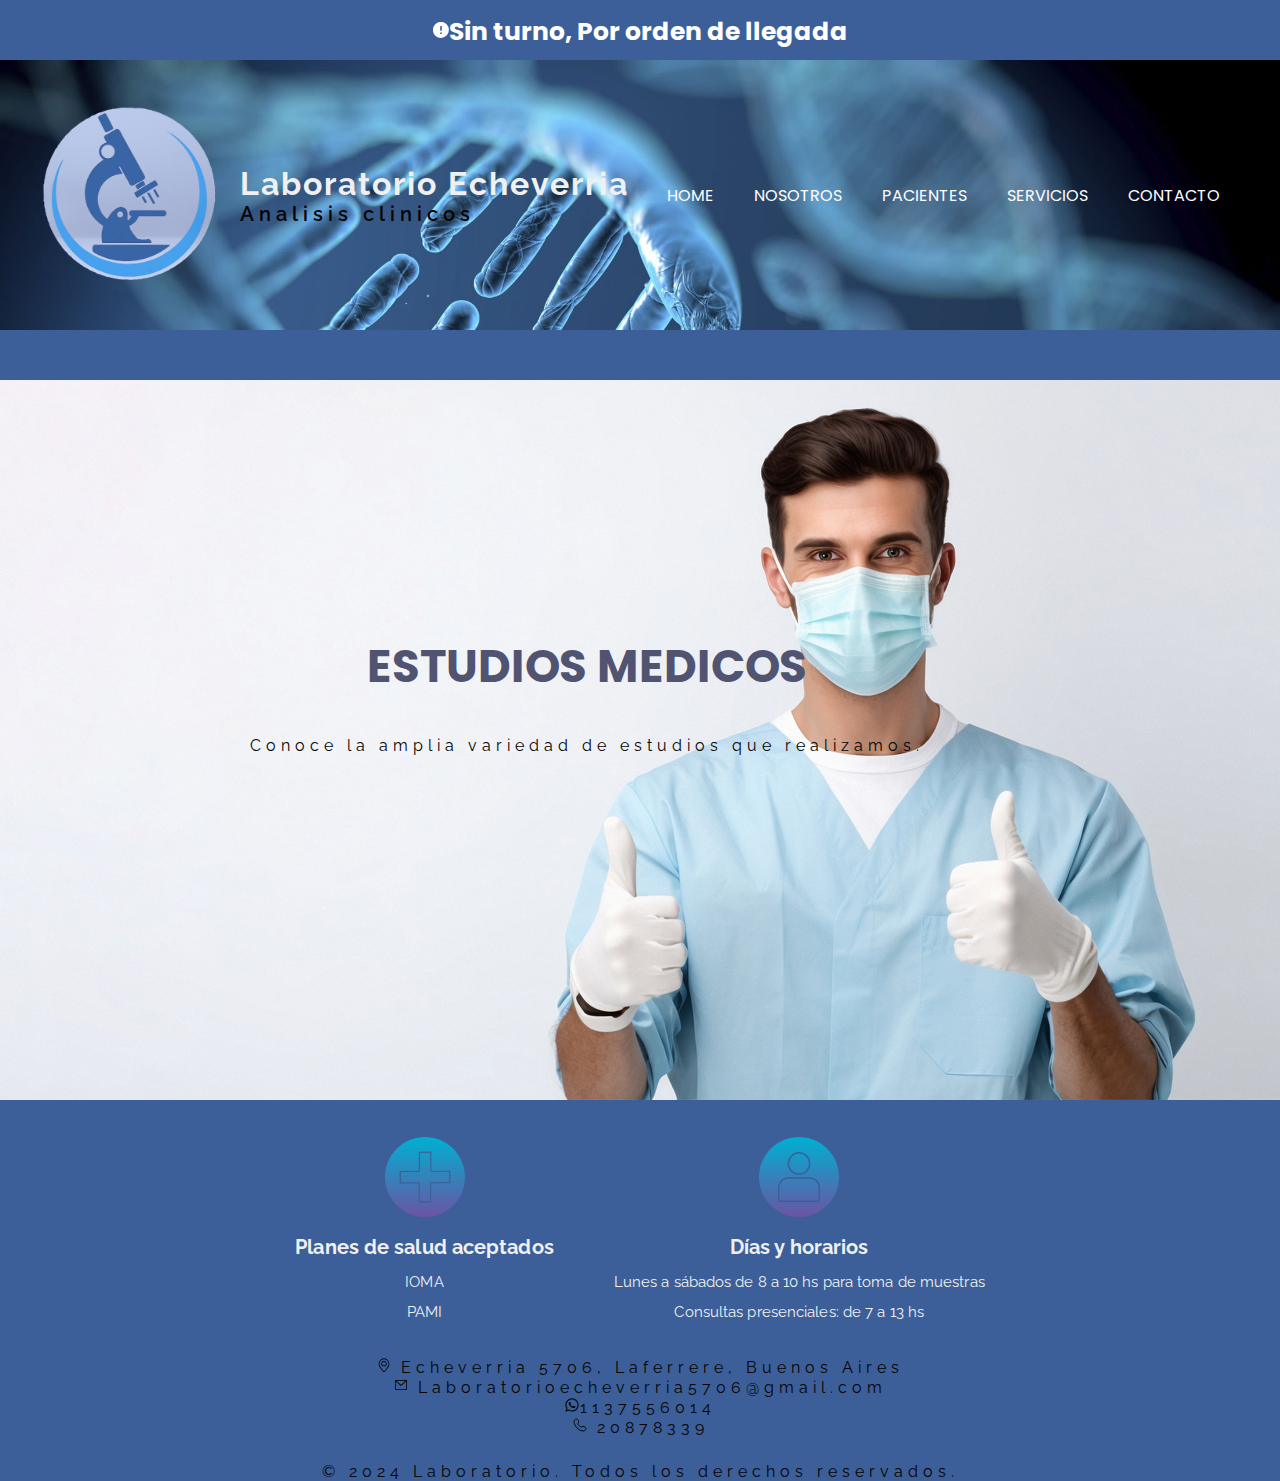
==== index.html @ 4f1d4992 "ultima actualizacion" ====
<!DOCTYPE html>
<html lang="es">

<head>
    <meta charset="UTF-8">
    <meta name="viewport" content="width=device-width, initial-scale=1.0">
    <title>Laboratorio Echeverria</title>
    <link rel="stylesheet" href="./css/style.css">
</head>

<body>
    <div class="purple-banner">
        <svg xmlns="http://www.w3.org/2000/svg" width="1em" height="1em" viewBox="0 0 20 20">
            <path fill="currentColor"
                d="M2.93 17.07A10 10 0 1 1 17.07 2.93A10 10 0 0 1 2.93 17.07M9 5v6h2V5zm0 8v2h2v-2z" />
        </svg><h2>Sin turno, Por orden de llegada</h2>
    </div>
    
    <header>
        <div class="container">
         <img src="img/Logo laboratorio.png" alt="Logo Laboratorio">
        </div>
        <div style="width: 600%;text-align: left;">
            <h1>Laboratorio Echeverria</h1>
            <p style="font-size: 20px; font-weight: 600; text-align: left;">Analisis clinicos</p>
        </div>


        <nav class="navbar">
            <ul>
                <a href="./index.html">
                    <li>HOME</li>
                </a>
                <a href="./NOSOTROS.html">
                    <li>NOSOTROS</li>
                </a>
                <a href="./PACIENTES.html">
                    <li>PACIENTES</li>
                </a>
                <a href="./SERVICIOS.html">
                    <li>SERVICIOS</li>
                </a>
                <a href="CONTACTO.html">
                    <li>CONTACTO</li>
                </a>
            </ul>
        </nav>
    </header>
    <div class="slider-frame">
        
        <ul>
            <li>
                <img src="img/slider 1.jpg" alt="">
                <div class="texto">
                    <h2>ESTUDIOS MEDICOS</h2>
                    <p>
                        Conoce la amplia variedad de estudios que realizamos.
                    </p>
                </div>
            </li>
            <li>
                <img src="img/slider 2.jpg" alt="">
                <div class="texto">
                    <h2>CHEQUEOS PREVENTIVOS</h2>
                    <p>
                        Con el objetivo de detectar enfermedades o problemas de salud antes de que se conviertan en algo más grave.
                        Es recomendable realizar estos chequeos de manera regular
                    </p>
                </div>
            </li>
            <li>
                <img src="img/slider 3.jpg" alt="">
                <div class="texto">
                    <h2>LABORATORIO</h2>
                    <p>
                        Estandar de calidad reconocido
                    </p>
                </div>
            </li>   
        </ul>
    </div>       

    <div class="container"> 
            <div class="imagen-texto">
                <img src="img/planes.png" alt="Planes aceptados">
                <h2>Planes de salud aceptados</h2>
                <p>IOMA<br>PAMI</p>
             </div>
            <div class="imagen-texto">
                <img src="img/dias.png" alt="dias y horarios">
                <h2>Días y horarios</h2>
                <p>Lunes a sábados de 8 a 10 hs para toma de muestras
                <br>Consultas presenciales: de 7 a 13 hs</p>
            </div>
    </div>
        
    <footer>
        <div class="footer-txt">
            <p>
                <svg xmlns="http://www.w3.org/2000/svg" width="1em" height="1em" viewBox="0 0 24 24"><path fill="currentColor" fill-rule="evenodd" d="m12.065 21.243l-.006-.005zm.182-.274a29 29 0 0 0 3.183-3.392c2.04-2.563 3.281-5.09 3.365-7.337a6.8 6.8 0 1 0-13.591 0c.085 2.247 1.327 4.774 3.366 7.337a29 29 0 0 0 3.183 3.392q.166.15.247.218zm-.985 1.165S4 16.018 4 10a8 8 0 1 1 16 0c0 6.018-7.262 12.134-7.262 12.134c-.404.372-1.069.368-1.476 0M12 12.8a2.8 2.8 0 1 0 0-5.6a2.8 2.8 0 0 0 0 5.6m0 1.2a4 4 0 1 1 0-8a4 4 0 0 1 0 8"/></svg> Echeverria 5706, Laferrere, Buenos Aires
                <br>
                <svg xmlns="http://www.w3.org/2000/svg" width="1em" height="1em" viewBox="0 0 20 20"><g fill="currentColor" fill-rule="evenodd" clip-rule="evenodd"><path d="M17 4H3a.5.5 0 0 0-.5.5v11a.5.5 0 0 0 .5.5h14a.5.5 0 0 0 .5-.5v-11A.5.5 0 0 0 17 4M3.5 15V5h13v10z"/><path d="m17.324 4.88l-7.045 6a.5.5 0 0 1-.65-.001l-6.956-6A.5.5 0 0 1 3 4h14a.5.5 0 0 1 .324.88M15.642 5H4.345l5.612 4.841z"/></g></svg> Laboratorioecheverria5706@gmail.com
                <br>

                <svg xmlns="http://www.w3.org/2000/svg" width="1em" height="1em" viewBox="0 0 24 24"><path fill="currentColor" d="M19.05 4.91A9.82 9.82 0 0 0 12.04 2c-5.46 0-9.91 4.45-9.91 9.91c0 1.75.46 3.45 1.32 4.95L2.05 22l5.25-1.38c1.45.79 3.08 1.21 4.74 1.21c5.46 0 9.91-4.45 9.91-9.91c0-2.65-1.03-5.14-2.9-7.01m-7.01 15.24c-1.48 0-2.93-.4-4.2-1.15l-.3-.18l-3.12.82l.83-3.04l-.2-.31a8.26 8.26 0 0 1-1.26-4.38c0-4.54 3.7-8.24 8.24-8.24c2.2 0 4.27.86 5.82 2.42a8.18 8.18 0 0 1 2.41 5.83c.02 4.54-3.68 8.23-8.22 8.23m4.52-6.16c-.25-.12-1.47-.72-1.69-.81c-.23-.08-.39-.12-.56.12c-.17.25-.64.81-.78.97c-.14.17-.29.19-.54.06c-.25-.12-1.05-.39-1.99-1.23c-.74-.66-1.23-1.47-1.38-1.72c-.14-.25-.02-.38.11-.51c.11-.11.25-.29.37-.43s.17-.25.25-.41c.08-.17.04-.31-.02-.43s-.56-1.34-.76-1.84c-.2-.48-.41-.42-.56-.43h-.48c-.17 0-.43.06-.66.31c-.22.25-.86.85-.86 2.07s.89 2.4 1.01 2.56c.12.17 1.75 2.67 4.23 3.74c.59.26 1.05.41 1.41.52c.59.19 1.13.16 1.56.1c.48-.07 1.47-.6 1.67-1.18c.21-.58.21-1.07.14-1.18s-.22-.16-.47-.28"/></svg>1137556014
                <br>
                <svg xmlns="http://www.w3.org/2000/svg" width="1em" height="1em" viewBox="0 0 24 24"><path fill="none" stroke="currentColor" stroke-linecap="round" stroke-linejoin="round" stroke-width="1.5" d="M15.6 14.522c-2.395 2.52-8.504-3.534-6.1-6.064c1.468-1.545-.19-3.31-1.108-4.609c-1.723-2.435-5.504.927-5.39 3.066c.363 6.746 7.66 14.74 14.726 14.042c2.21-.218 4.75-4.21 2.215-5.669c-1.268-.73-3.009-2.17-4.343-.767"/></svg> 20878339
            </p>
            <br><p>&copy; 2024 Laboratorio. Todos los derechos reservados.</p>
        </div>
        
    </footer>
<script ></script>
</body>
</html>
---- css/style.css ----
@import url('https://fonts.googleapis.com/css2?family=Poppins:wght@400;500;600;700;800&display=swap');
@import url('https://fonts.googleapis.com/css2?family=Bebas+Neue&display=swap');
@import url('https://fonts.googleapis.com/css2?family=Raleway:ital,wght@0,100..900;1,100..900&display=swap');

/*font-family: 'Bebas Neue', cursive;*/

*{
    margin: 0;
    padding: 0;
    box-sizing: border-box;
    text-decoration: none;
    list-style: none;

header {
background-color: #ffffff;
padding: 5%;
display: flex;
justify-content: space-between; 
}

/*bannner sin turno*/
.purple-banner {
    display: flex;
    align-items: center;
    justify-content:center;
    height: 60px;
    color: #ffffff;
} 

nav ul {
list-style: none;
display: flex;
}
    
nav li {
margin: 0 20px;
}
    
nav a {
text-decoration: none;
color: #ffffff;
}

}
body {
    font-family:  'Poppins', sans-serif;
    background-color: #3c5f99;
}

header {
    background-image: url(/img/adn2.jpg);
    background-position: center top;
    background-repeat: no-repeat;
    background-size: cover;
    min-height: 30vh;
    display: flex;
    align-items: center;
}

header img {
    width: 200px;
}

h1 p{
    margin-left: 30px;
    margin-bottom: 5%; 
    font-family: 'Poppins', sans-serif;
    font-size: 3rem;
    text-align: center;
    background-color:#ffffff;
    max-width: 3px;
    line-height: 1;
}
header {
  background-color: #ffff; 
  padding: 40px;
}

h1 {
  color: #f0f0f0;
  font-family: 'raleway', sans-serif;
  letter-spacing: 2px;
}

p {
  color: #040404; 
  font-family: 'raleway', sans-serif;
  letter-spacing: 5px;
}
.menu {
    position: relative;
    top: 0;
    left: 0;
    right: 0;
    display: flex;
    justify-content: space-between;
    z-index: 1000; 
}


.header.container.navbar ul li{
    position:absolute ;
    float: right;
}

.menu .navbar ul li{
    font-size: 10px;
    padding: 10px;
    color: #ffff;
    display: block;
}



h2{ /*tamaño de banner*/
    text-align: center;
    margin-top: 3px;
    font-size: 25px;
}

.slider-frame{
    width: 1280px;
    height: auto;
    margin: 50px auto 0;
    overflow: hidden;

   
}

.slider-frame ul{
    display: flex;
    padding: 0;
    width: 300%;

    animation: slide 15s infinite alternate ease-in-out;
}

.slider-frame li{
    list-style: none;
    width: 100%;
    position: relative;
}

.texto{
    position: absolute;
    text-align: center;
    padding: 0 250px;
    top: 250px;
    color: #515471;
}

.texto h2{
    font-size: 45px;
    margin-bottom: 35px;
}

.slider-frame img{
    width: 100%;
}

@keyframes slide {
    0% { margin-left: 0%;}
    25%{ margin-left: 0%;}

    30% { margin-left: -100%;}
    65%{ margin-left: -100%;}

    70% { margin-left: -200%;}
    100%{ margin-left: -200%;}

}


  /*logo de planes y horarios*/

.imagen-texto {
    float: left; /* O float: right; si prefieres que la imagen esté a la derecha */
    margin-right: 30px; /* Espacio entre las imágenes */
    align-items: center;
}

.container {
    display: flex;
    justify-content: center; /* Centra los elementos horizontalmente */
  }
  
  .imagen-texto {
    text-align: center; /* Centra el texto dentro de cada elemento */
    margin: 30px; /* Añade un margen para separar los elementos */
  }
  
  .imagen-texto img {
    max-width: 80px; /* Asegura que la imagen no se desborde */
    height: 0% auto;
  }
  
  .imagen-texto p {
    font-family: 'raleway', sans-serif; 
    font-size: 15px; /* Ajusta el tamaño de la fuente */
    letter-spacing: 0.1px;
    line-height: 2;
    color: #f0f0f0;
  }

  .imagen-texto h2{
    font-family: 'raleway', sans-serif; 
    font-size: 20px; /* Ajusta el tamaño de la fuente */
    letter-spacing: 0.1px;
    line-height: 2;
    color: #f0f0f0;
  }

  .footer-txt {
    text-align: center; /* Centrar el texto del footer */
    color: #333; /* Color del texto */
  }
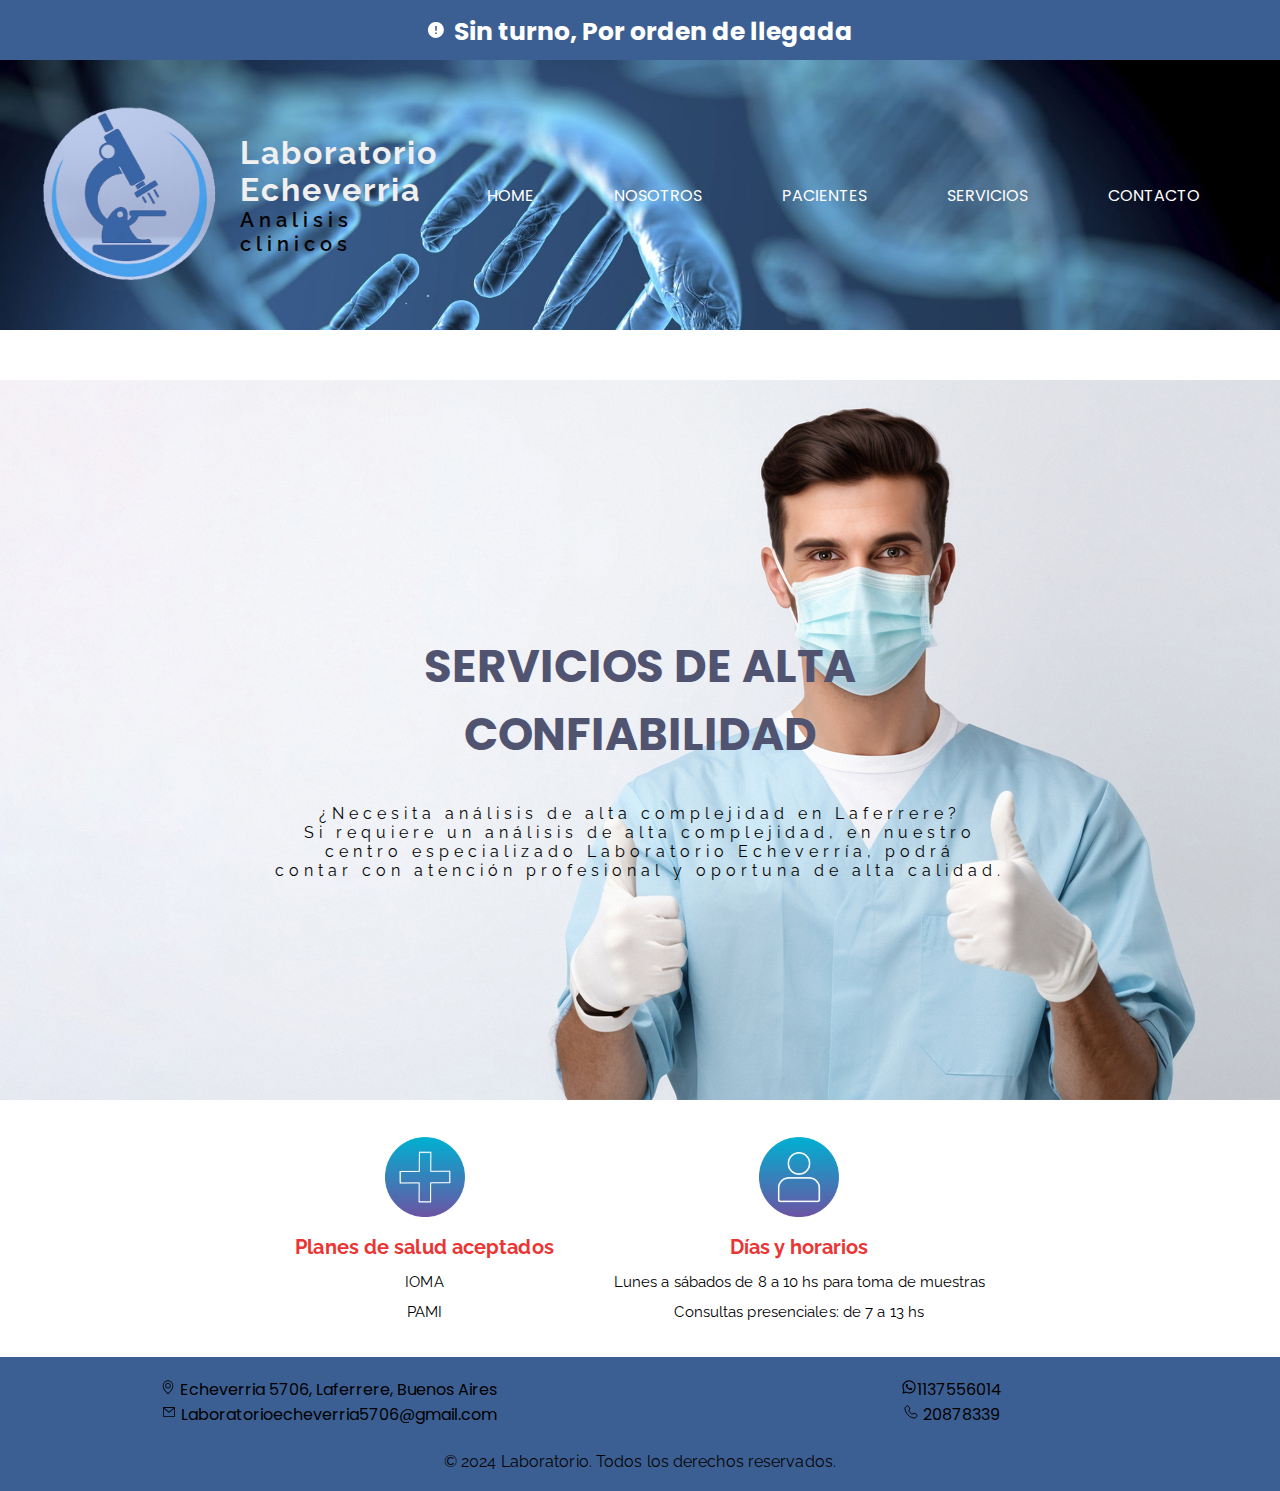
==== commit bd2bb9c8: "Update index.html" ====
--- a/index.html
+++ b/index.html
@@ -52,9 +52,11 @@
             <li>
                 <img src="img/slider 1.jpg" alt="">
                 <div class="texto">
-                    <h2>ESTUDIOS MEDICOS</h2>
-                    <p>
-                        Conoce la amplia variedad de estudios que realizamos.
+                    <h2>SERVICIOS DE ALTA CONFIABILIDAD</h2>
+                    <p> ¿Necesita análisis de alta complejidad en Laferrere?
+                        <br>Si requiere un análisis de alta complejidad, en nuestro
+                        <br> centro especializado Laboratorio Echeverría, podrá 
+                        <br>contar con atención profesional y oportuna de alta calidad.
                     </p>
                 </div>
             </li>
@@ -71,9 +73,9 @@
             <li>
                 <img src="img/slider 3.jpg" alt="">
                 <div class="texto">
-                    <h2>LABORATORIO</h2>
+                    <h2>COMPAÑIA LIDER EN ANALISIS CLINICOS</h2>
                     <p>
-                        Estandar de calidad reconocido
+                        Estandar de calidad reconocido de Laferrere
                     </p>
                 </div>
             </li>   
@@ -94,23 +96,22 @@
             </div>
     </div>
         
+
     <footer>
-        <div class="footer-txt">
-            <p>
-                <svg xmlns="http://www.w3.org/2000/svg" width="1em" height="1em" viewBox="0 0 24 24"><path fill="currentColor" fill-rule="evenodd" d="m12.065 21.243l-.006-.005zm.182-.274a29 29 0 0 0 3.183-3.392c2.04-2.563 3.281-5.09 3.365-7.337a6.8 6.8 0 1 0-13.591 0c.085 2.247 1.327 4.774 3.366 7.337a29 29 0 0 0 3.183 3.392q.166.15.247.218zm-.985 1.165S4 16.018 4 10a8 8 0 1 1 16 0c0 6.018-7.262 12.134-7.262 12.134c-.404.372-1.069.368-1.476 0M12 12.8a2.8 2.8 0 1 0 0-5.6a2.8 2.8 0 0 0 0 5.6m0 1.2a4 4 0 1 1 0-8a4 4 0 0 1 0 8"/></svg> Echeverria 5706, Laferrere, Buenos Aires
+        <div class="footer-content">
+            <div class="footer-column">   <svg xmlns="http://www.w3.org/2000/svg" width="1em" height="1em" viewBox="0 0 24 24"><path fill="currentColor" fill-rule="evenodd" d="m12.065 21.243l-.006-.005zm.182-.274a29 29 0 0 0 3.183-3.392c2.04-2.563 3.281-5.09 3.365-7.337a6.8 6.8 0 1 0-13.591 0c.085 2.247 1.327 4.774 3.366 7.337a29 29 0 0 0 3.183 3.392q.166.15.247.218zm-.985 1.165S4 16.018 4 10a8 8 0 1 1 16 0c0 6.018-7.262 12.134-7.262 12.134c-.404.372-1.069.368-1.476 0M12 12.8a2.8 2.8 0 1 0 0-5.6a2.8 2.8 0 0 0 0 5.6m0 1.2a4 4 0 1 1 0-8a4 4 0 0 1 0 8"/></svg> Echeverria 5706, Laferrere, Buenos Aires
                 <br>
                 <svg xmlns="http://www.w3.org/2000/svg" width="1em" height="1em" viewBox="0 0 20 20"><g fill="currentColor" fill-rule="evenodd" clip-rule="evenodd"><path d="M17 4H3a.5.5 0 0 0-.5.5v11a.5.5 0 0 0 .5.5h14a.5.5 0 0 0 .5-.5v-11A.5.5 0 0 0 17 4M3.5 15V5h13v10z"/><path d="m17.324 4.88l-7.045 6a.5.5 0 0 1-.65-.001l-6.956-6A.5.5 0 0 1 3 4h14a.5.5 0 0 1 .324.88M15.642 5H4.345l5.612 4.841z"/></g></svg> Laboratorioecheverria5706@gmail.com
                 <br>
-
-                <svg xmlns="http://www.w3.org/2000/svg" width="1em" height="1em" viewBox="0 0 24 24"><path fill="currentColor" d="M19.05 4.91A9.82 9.82 0 0 0 12.04 2c-5.46 0-9.91 4.45-9.91 9.91c0 1.75.46 3.45 1.32 4.95L2.05 22l5.25-1.38c1.45.79 3.08 1.21 4.74 1.21c5.46 0 9.91-4.45 9.91-9.91c0-2.65-1.03-5.14-2.9-7.01m-7.01 15.24c-1.48 0-2.93-.4-4.2-1.15l-.3-.18l-3.12.82l.83-3.04l-.2-.31a8.26 8.26 0 0 1-1.26-4.38c0-4.54 3.7-8.24 8.24-8.24c2.2 0 4.27.86 5.82 2.42a8.18 8.18 0 0 1 2.41 5.83c.02 4.54-3.68 8.23-8.22 8.23m4.52-6.16c-.25-.12-1.47-.72-1.69-.81c-.23-.08-.39-.12-.56.12c-.17.25-.64.81-.78.97c-.14.17-.29.19-.54.06c-.25-.12-1.05-.39-1.99-1.23c-.74-.66-1.23-1.47-1.38-1.72c-.14-.25-.02-.38.11-.51c.11-.11.25-.29.37-.43s.17-.25.25-.41c.08-.17.04-.31-.02-.43s-.56-1.34-.76-1.84c-.2-.48-.41-.42-.56-.43h-.48c-.17 0-.43.06-.66.31c-.22.25-.86.85-.86 2.07s.89 2.4 1.01 2.56c.12.17 1.75 2.67 4.23 3.74c.59.26 1.05.41 1.41.52c.59.19 1.13.16 1.56.1c.48-.07 1.47-.6 1.67-1.18c.21-.58.21-1.07.14-1.18s-.22-.16-.47-.28"/></svg>1137556014
+            </div>
+            <div class="footer-column"> <svg xmlns="http://www.w3.org/2000/svg" width="1em" height="1em" viewBox="0 0 24 24"><path fill="currentColor" d="M19.05 4.91A9.82 9.82 0 0 0 12.04 2c-5.46 0-9.91 4.45-9.91 9.91c0 1.75.46 3.45 1.32 4.95L2.05 22l5.25-1.38c1.45.79 3.08 1.21 4.74 1.21c5.46 0 9.91-4.45 9.91-9.91c0-2.65-1.03-5.14-2.9-7.01m-7.01 15.24c-1.48 0-2.93-.4-4.2-1.15l-.3-.18l-3.12.82l.83-3.04l-.2-.31a8.26 8.26 0 0 1-1.26-4.38c0-4.54 3.7-8.24 8.24-8.24c2.2 0 4.27.86 5.82 2.42a8.18 8.18 0 0 1 2.41 5.83c.02 4.54-3.68 8.23-8.22 8.23m4.52-6.16c-.25-.12-1.47-.72-1.69-.81c-.23-.08-.39-.12-.56.12c-.17.25-.64.81-.78.97c-.14.17-.29.19-.54.06c-.25-.12-1.05-.39-1.99-1.23c-.74-.66-1.23-1.47-1.38-1.72c-.14-.25-.02-.38.11-.51c.11-.11.25-.29.37-.43s.17-.25.25-.41c.08-.17.04-.31-.02-.43s-.56-1.34-.76-1.84c-.2-.48-.41-.42-.56-.43h-.48c-.17 0-.43.06-.66.31c-.22.25-.86.85-.86 2.07s.89 2.4 1.01 2.56c.12.17 1.75 2.67 4.23 3.74c.59.26 1.05.41 1.41.52c.59.19 1.13.16 1.56.1c.48-.07 1.47-.6 1.67-1.18c.21-.58.21-1.07.14-1.18s-.22-.16-.47-.28"/></svg>1137556014
                 <br>
                 <svg xmlns="http://www.w3.org/2000/svg" width="1em" height="1em" viewBox="0 0 24 24"><path fill="none" stroke="currentColor" stroke-linecap="round" stroke-linejoin="round" stroke-width="1.5" d="M15.6 14.522c-2.395 2.52-8.504-3.534-6.1-6.064c1.468-1.545-.19-3.31-1.108-4.609c-1.723-2.435-5.504.927-5.39 3.066c.363 6.746 7.66 14.74 14.726 14.042c2.21-.218 4.75-4.21 2.215-5.669c-1.268-.73-3.009-2.17-4.343-.767"/></svg> 20878339
-            </p>
-            <br><p>&copy; 2024 Laboratorio. Todos los derechos reservados.</p>
+            </div>
         </div>
-        
+        <br><p>&copy; 2024 Laboratorio. Todos los derechos reservados.</p>
     </footer>
-<script ></script>
+
 </body>
 </html>
-    +    
--- a/css/style.css
+++ b/css/style.css
@@ -25,7 +25,44 @@
     justify-content:center;
     height: 60px;
     color: #ffffff;
+    background-color: #3c5f93;
 } 
+
+.purple-banner svg {
+  margin-right: 10px; 
+}
+
+.header.logo img{
+  height: 70px;
+  width: auto;
+  transition: all 0.3s;
+}
+
+
+
+.navbar{
+  list-style: none;
+}
+
+.navbar li{
+  display: inline-block;
+  padding: 0 20px;
+
+}
+
+.navbar li:hover{
+  transform: scale(1.2);
+}
+
+.navbar a{
+  font-size: 700;
+  color: #ffffff;
+  text-decoration: none;
+}
+
+.navbar a:hover{
+  color: #d31717
+}
 
 nav ul {
 list-style: none;
@@ -36,15 +73,13 @@
 margin: 0 20px;
 }
     
-nav a {
-text-decoration: none;
-color: #ffffff;
-}
+
+
 
 }
 body {
     font-family:  'Poppins', sans-serif;
-    background-color: #3c5f99;
+    background-color: #ffffff;
 }
 
 header {
@@ -61,6 +96,15 @@
     width: 200px;
 }
 
+
+
+ header img:hover{ /*brillito de logo*/
+  transition:  all 0.2s ease;
+  filter: brightness(130%)
+
+}
+
+
 h1 p{
     margin-left: 30px;
     margin-bottom: 5%; 
@@ -71,6 +115,7 @@
     max-width: 3px;
     line-height: 1;
 }
+
 header {
   background-color: #ffff; 
   padding: 40px;
@@ -174,43 +219,66 @@
   /*logo de planes y horarios*/
 
 .imagen-texto {
-    float: left; /* O float: right; si prefieres que la imagen esté a la derecha */
-    margin-right: 30px; /* Espacio entre las imágenes */
+    float: left; 
+    margin-right: 30px; 
     align-items: center;
 }
 
 .container {
     display: flex;
-    justify-content: center; /* Centra los elementos horizontalmente */
+    justify-content: center; 
   }
   
   .imagen-texto {
-    text-align: center; /* Centra el texto dentro de cada elemento */
-    margin: 30px; /* Añade un margen para separar los elementos */
+    text-align: center; 
+    margin: 30px; 
   }
   
   .imagen-texto img {
-    max-width: 80px; /* Asegura que la imagen no se desborde */
+    max-width: 80px; 
     height: 0% auto;
   }
   
   .imagen-texto p {
     font-family: 'raleway', sans-serif; 
-    font-size: 15px; /* Ajusta el tamaño de la fuente */
+    font-size: 15px; 
     letter-spacing: 0.1px;
     line-height: 2;
-    color: #f0f0f0;
+    color: #000000;
   }
 
   .imagen-texto h2{
     font-family: 'raleway', sans-serif; 
-    font-size: 20px; /* Ajusta el tamaño de la fuente */
+    font-size: 20px; 
     letter-spacing: 0.1px;
     line-height: 2;
-    color: #f0f0f0;
-  }
-
-  .footer-txt {
-    text-align: center; /* Centrar el texto del footer */
-    color: #333; /* Color del texto */
-  }+    color: #eb3434;
+  }
+
+footer {
+    background-color: #3c5f93; 
+    padding: 20px 0; 
+    text-align: center;
+}
+
+.footer-content {
+    display: flex;
+    justify-content: flex-start;
+    align-items: center;
+    padding: 0 20px; 
+    gap: 5px; 
+}
+
+.footer-column {
+    flex: 1; 
+    text-align: center;
+    margin: 0; 
+    padding: 0; 
+}
+
+footer p {
+    font-family: 'raleway', sans-serif; 
+    color: #040404; 
+    letter-spacing: 0.1px;
+}
+
